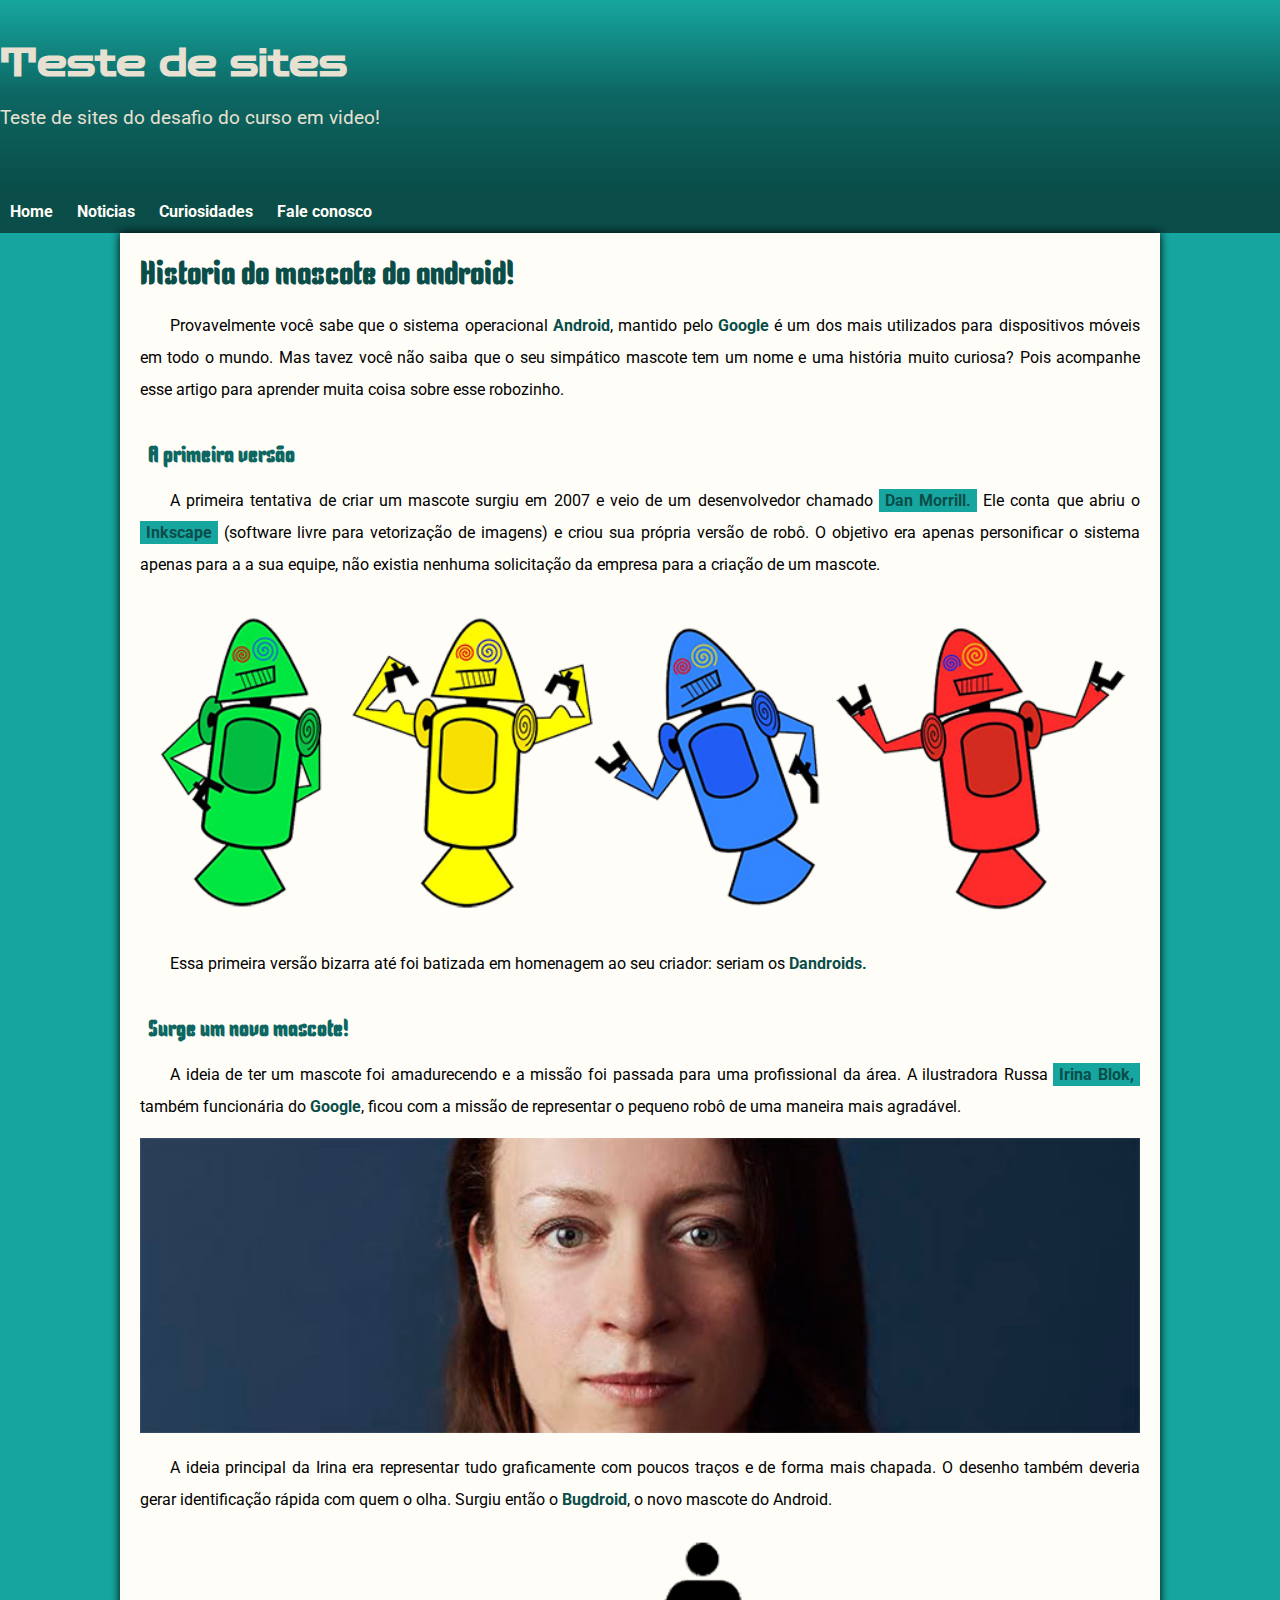
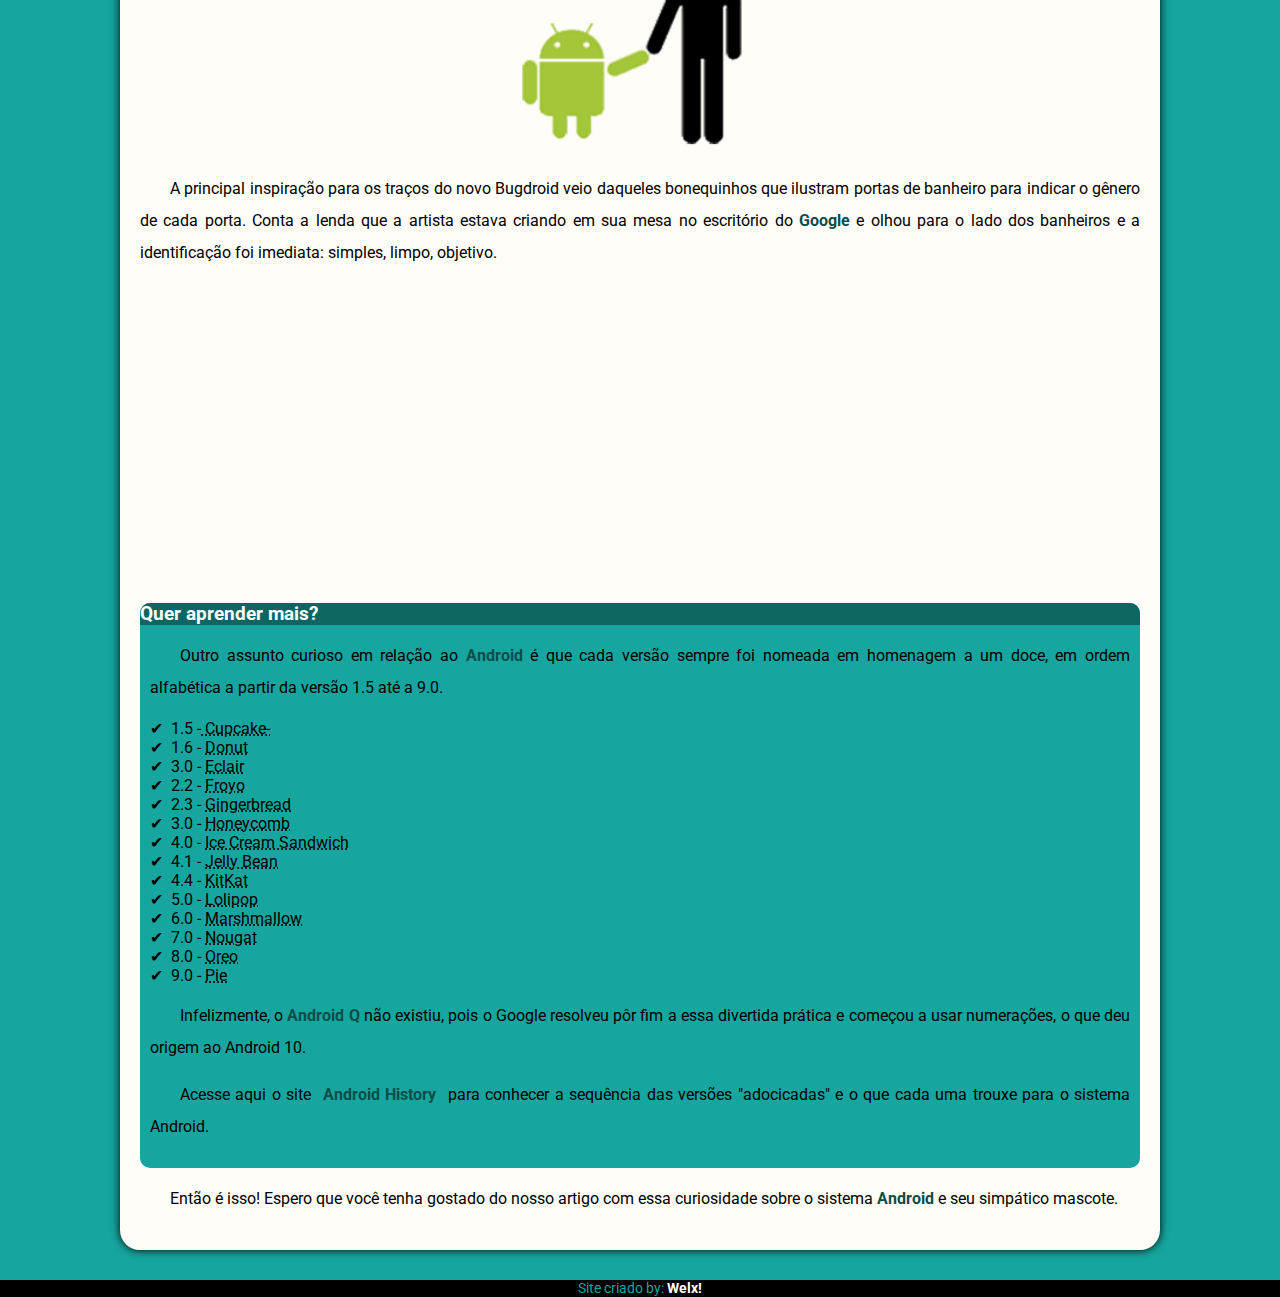
==== android.html @ 0cb6a04d "q" ====
<!DOCTYPE html>
<html lang="pt-br">
<head>
        <meta charset="UTF-8">
	<meta name="viewport" content="width=device-width, initial-scale=1.0">
                  
	<title>HISTORIA DO ANDROID</title>
	<link rel="shortcut icon" href="/imagens/favicon.png" type="image/png">
	<link rel="preconnect" href="https://fonts.googleapis.com"><link rel="preconnect" href="https://fonts.gstatic.com" crossorigin><link href="https://fonts.googleapis.com/css2?family=Kenia&family=Rubik+Distressed&display=swap" rel="stylesheet">
	<link rel="stylesheet" href="/estilos/style.css">

</head>
<body>
	

	<header>
		<h1>Teste de sites</h1>
		<p>Teste de sites do desafio do curso em video!</p>
	</header>

	<nav>
		<a href="#">Home</a>
		<a href="#">Noticias</a>
		<a href="#">Curiosidades</a>
		<a href="#">Fale conosco</a>
	</nav>
	
	<main>
		<article>
			<h1>Historia do mascote do android!</h1>
			<p>   Provavelmente você sabe que o sistema operacional <strong>Android</strong>, mantido pelo <strong>Google</strong> é um dos mais utilizados para dispositivos móveis em todo o mundo. Mas tavez você não saiba que o seu simpático mascote tem um nome e uma história muito curiosa? Pois acompanhe esse artigo para aprender muita coisa sobre esse robozinho.</p>
			<br>
			<h2> A primeira versão </h2>
			<p>A primeira tentativa de criar um mascote surgiu em 2007 e veio de um desenvolvedor chamado <a href="https://androidcommunity.com/dan-morrill-shows-us-the-android-mascot-that-almost-was-20130103/" target="_blank">Dan Morrill.</a> Ele conta que abriu o <a href=https://inkscape.org/pt-br/ target="_blank">Inkscape</a> (software livre para vetorização de imagens) e criou sua própria versão de robô. O objetivo era apenas personificar o sistema apenas para a a sua equipe, não existia nenhuma solicitação da empresa para a criação de um mascote.</p>

			<picture>
				<source media="(max-widht: 800px)" srcset="/imagens/dan-droids-pq.png">
				<img src="/imagens/dan-droids.png" alt="Primeiro mascote do android">
			</picture>

			<p> Essa primeira versão bizarra até foi batizada em homenagem ao seu criador: seriam os <strong>Dandroids.</strong></p>
			<br>
			<h2>Surge um novo mascote!</h2>
			<p> A ideia de ter um mascote foi amadurecendo e a missão foi passada para uma profissional da área. A ilustradora Russa <a href="https://www.irinablok.com/android" target="blank">Irina Blok,</a> também funcionária do <strong>Google</strong>, ficou com a missão de representar o pequeno robô de uma maneira mais agradável.</p>

			<picture>

				<source media="(max-width: 800px)" srcset="/imagens/irina-blok-pq.jpg">

				<img src="/imagens/irina-blok.jpg" alt="Irina Blok, criadora do Bugdroid">
			</picture>

			<p> A ideia principal da Irina era representar tudo graficamente com poucos traços e de forma mais chapada. O desenho também deveria gerar identificação rápida com quem o olha. Surgiu então o <strong>Bugdroid</strong>, o novo mascote do Android.</p>

			<img src="/imagens/bugdroid.png" class="pequena"  alt="Bugdroid">

			<p> A principal inspiração para os traços do novo Bugdroid veio daqueles bonequinhos que ilustram portas de banheiro para indicar o gênero de cada porta. Conta a lenda que a artista estava criando em sua mesa no escritório do <strong>Google</strong> e olhou para o lado dos banheiros e a identificação foi imediata: simples, limpo, objetivo.</p>

			<iframe width="560" height="315" src="https://www.youtube.com/embed/l2UDgpLz20M" title="YouTube video player" frameborder="0" allow="accelerometer; autoplay; clipboard-write; encrypted-media; gyroscope; picture-in-picture" allowfullscreen></iframe>
		
			<aside>
				<h3>Quer aprender mais?</h3>

				<p>Outro assunto curioso em relação ao <strong>Android</strong> é que cada versão sempre foi nomeada em homenagem a um doce, em ordem alfabética a partir da versão 1.5 até a 9.0.</p>
				
				<ul>
					<li>1.5 -<abbr title="bolo de copo"> Cupcake-</abbr></li>
					<li>1.6 - <abbr title="rosquinha">Donut</abbr></li> 
					<li>3.0 - <abbr title="bomba">Eclair</abbr></li>
					<li>2.2 - <abbr title="iogurte congelado">Froyo</abbr></li>
					<li>2.3 - <abbr title="biscoito de gengibre">Gingerbread</abbr></li>
					<li>3.0 - <abbr title="favo de mel">Honeycomb</abbr></li>
					<li>4.0 - <abbr title="sanduiche de sorvete">Ice Cream Sandwich</abbr></li>
					<li>4.1 - <abbr title="jujuba">Jelly Bean</abbr></li>
					<li>4.4 - <abbr title="kitkat">KitKat</abbr></li>
					<li>5.0 - <abbr title="pirulito">Lolipop</abbr></li>
					<li>6.0 - <abbr title="marshmallow">Marshmallow</abbr></li>
					<li>7.0 - <abbr title="torrone">Nougat</abbr></li>
					<li>8.0 - <abbr title="oreo">Oreo</abbr></li>
					<li>9.0 - <abbr title="torta">Pie</abbr></li>

					<p>Infelizmente, o <strong>Android Q</strong> não existiu, pois o Google resolveu pôr fim a essa divertida prática e começou a usar numerações, o que deu origem ao Android 10.</p>


					<p>Acesse aqui o site <a href="https://www.android.com/intl/en_uk/history/#/donut" target="blank">Android History</a> para conhecer a sequência das versões "adocicadas" e o que cada uma trouxe para o sistema Android.</p>

			</aside>

			<p>Então é isso! Espero que você tenha gostado do nosso artigo com essa curiosidade sobre o sistema <strong>Android</strong> e seu simpático mascote.</p>

		</article>	
	</main>
	<footer>
		Site criado by: <a href="https://iamwelx.github.io/portfolio/" target="_blank">Welx!</a>
	</footer>

<body>
</html>
---- estilos/style.css ----
@charset "UTF-8";

@import url('https://fonts.googleapis.com/css2?family=Creepster&family=Kenia&family=Roboto:ital,wght@0,100;0,300;0,400;0,500;0,700;0,900;1,100;1,300;1,400;1,500;1,700;1,900&family=Rubik+Distressed&family=Zen+Dots&display=swap'); 

* {
	margin: 0px;
	padding: 0px;

}
body { 
	background-color: #16A69F; 
	font-family: 'Roboto', sans-serif;

}


header {
	color: #E8E0D1;
	min-height: 150px;
	padding-top: 40px;
	background-image: linear-gradient(to bottom, #16A69F, #0D6662, #0A4D49);
}
 
header > h1 {
	font-family: 'Zen Dots', cursive;
	margin-bottom: 20px;
	font-size: 2.4em;

}

header > p {
	font-size: 1.2em;
	text-align: justify;


}

nav { 
	background-color: #0A4D49;
	padding: 12px;
	padding-left: 0px;
	
}

nav > a {
	color: #FFFDF7;
	padding: 10px;
	text-decoration: none;
	font-weight: bolder;
}

nav > a:hover {
	background-color: #16A69F;
	color: #0A4D49;
	border-radius: 15px;

}

main {
	background-color: #FFFDF7;
	min-width: 280px;
	max-width: 1000px;
	margin: auto;
	padding: 20px;
	box-shadow: 0px 0px 10px black;
	margin-bottom: 30px;
	border-bottom-left-radius: 20px;
	border-bottom-right-radius: 20px;
}

main img {
	width: 100%;

}

main img.pequena {
	max-width: 350px;
	display: block;
	margin: auto;

}

main h1 {
	color: #0A4D49;
	font-family: 'Kenia', cursive;

}

main h2 {
	font-size: 1.4em;
        color: #0D6662;
	font-family: 'Kenia', cursive;
	text-indent: 8px;


}

main p {
        margin: 15px 0px;
	text-align: justify;
	text-indent: 30px;
	font-size: 1em;
	line-height: 2em;

}

main strong {
	color: #0A4D49;
	font-weight: bold;

}

main a {
	text-decoration: none;
	font-weight: bold;
	background-color: #16A69F;
	color: #0A4D49;
	padding: 2px 6px;

}

main a:hover {
	text-decoration: underline;




}
               
iframe {
	width: 100%;
	
}

aside {
	background-color: #16A69F;
	padding: 10px;
	border-radius: 10px;

}

aside > h3 {
	background-color: #0D6662;
	color: #FFFDF7;
	padding 15px;
	margin: -10px -10px 0px -10px;
	border-radius: 10px 10px 0px 0px;


}

aside > ul {
	list-style-type: '\2714\00A0\00A0';
	list-style-position: inside;

}

footer {                
	background-color: black;
	text-align: center;                    
	padding: 5px;
	color: #16A69F;
	font-size: 0.9em; 
}

footer a {
	color: white;
	font-weight: bold;
	text-decoration: none;
}

footer a:hover {
	text-decoration: underline;
	color: #16A69F; 

}
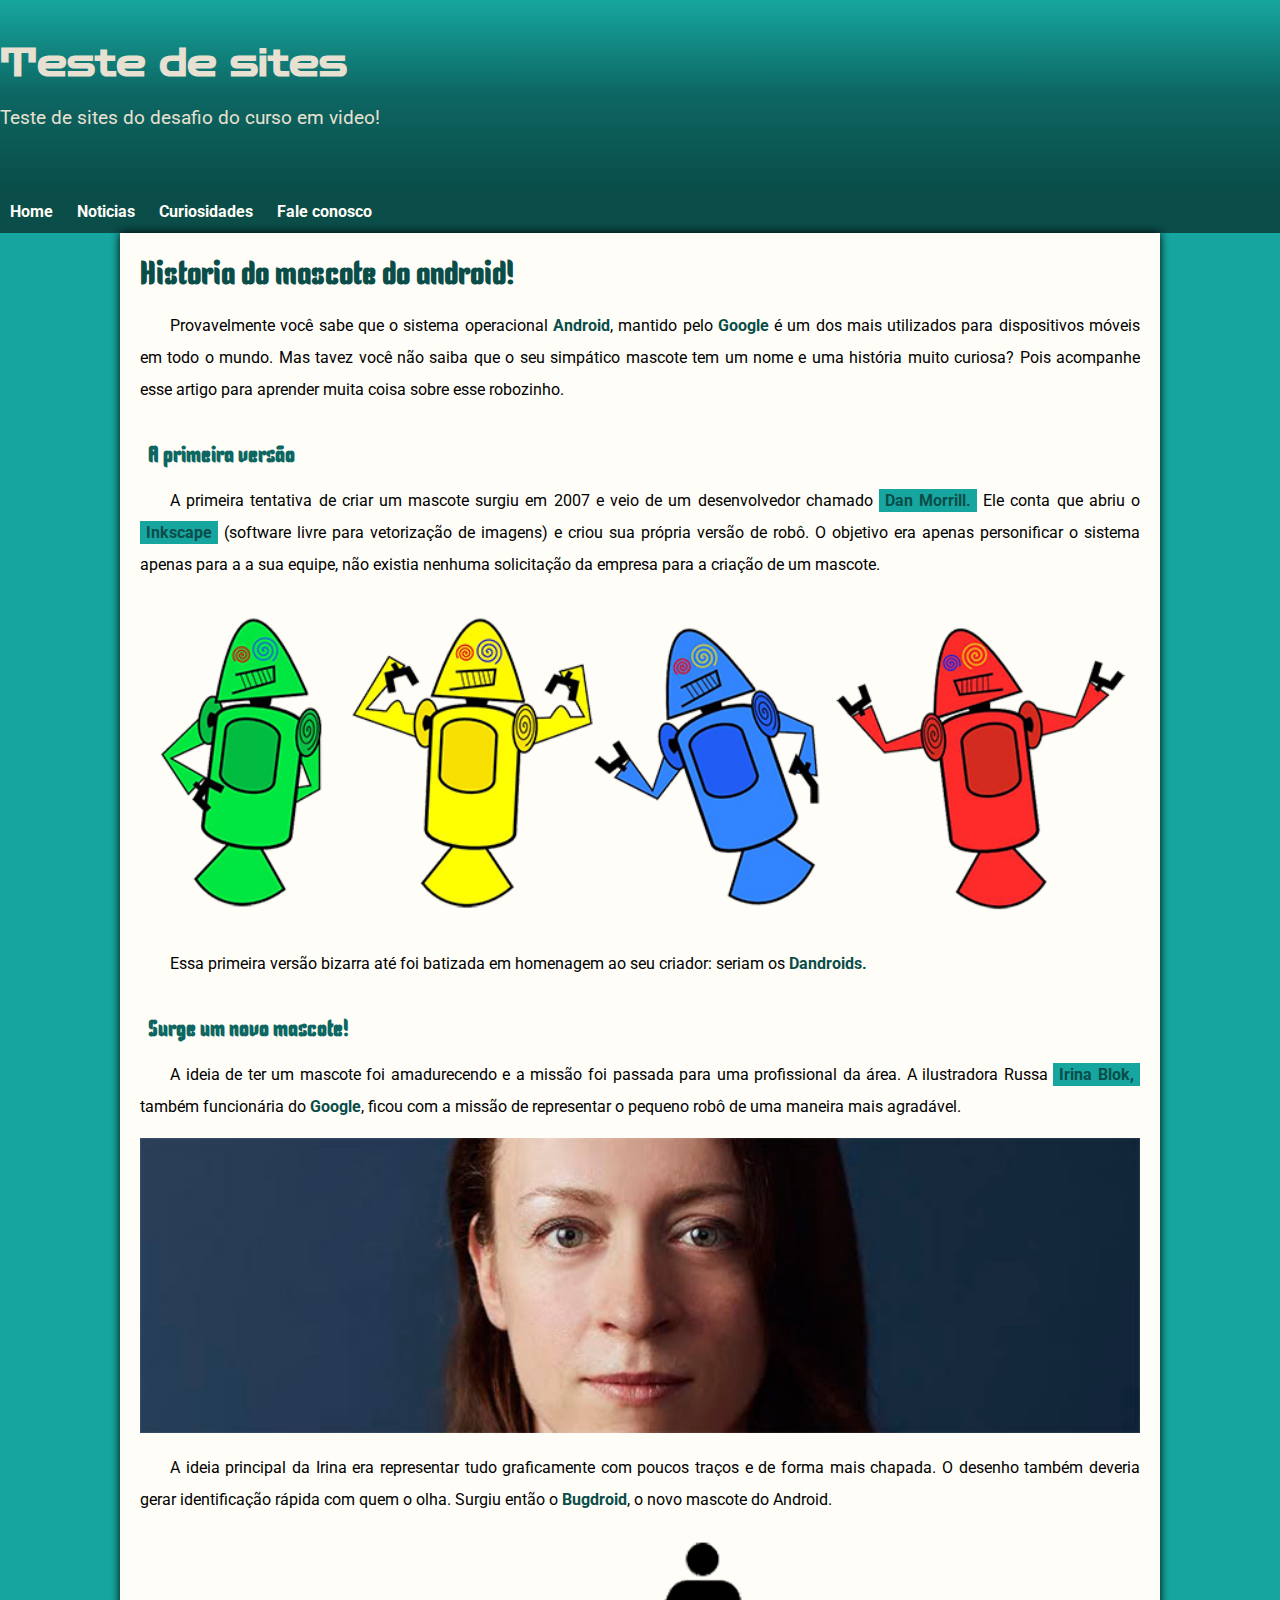
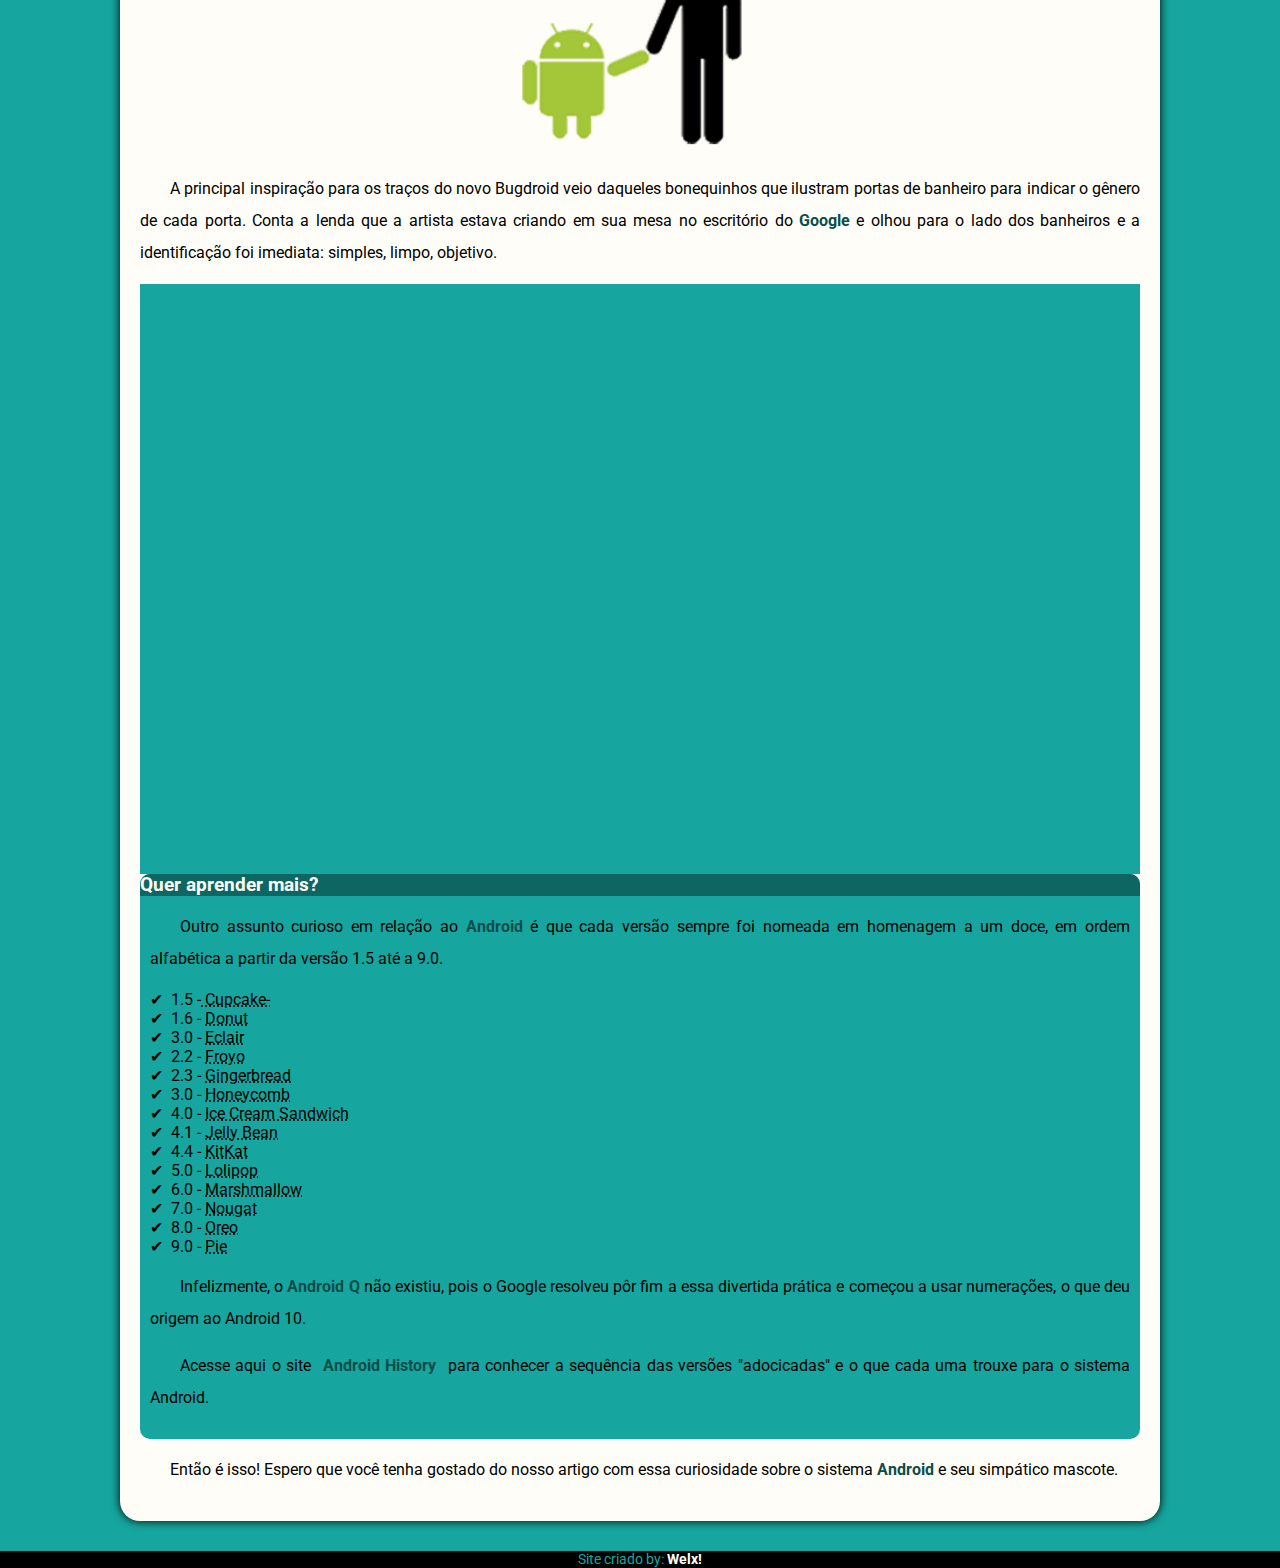
==== commit 4d8b1790: "i" ====
--- a/android.html
+++ b/android.html
@@ -55,9 +55,11 @@
 			<img src="/imagens/bugdroid.png" class="pequena"  alt="Bugdroid">
 
 			<p> A principal inspiração para os traços do novo Bugdroid veio daqueles bonequinhos que ilustram portas de banheiro para indicar o gênero de cada porta. Conta a lenda que a artista estava criando em sua mesa no escritório do <strong>Google</strong> e olhou para o lado dos banheiros e a identificação foi imediata: simples, limpo, objetivo.</p>
-
-			<iframe width="560" height="315" src="https://www.youtube.com/embed/l2UDgpLz20M" title="YouTube video player" frameborder="0" allow="accelerometer; autoplay; clipboard-write; encrypted-media; gyroscope; picture-in-picture" allowfullscreen></iframe>
-		
+			
+			<div class="video">
+				<iframe width="560" height="315" src="https://www.youtube.com/embed/l2UDgpLz20M" title="YouTube video player" frameborder="0" allow="accelerometer; autoplay; clipboard-write; encrypted-media; gyroscope; picture-in-picture" allowfullscreen></iframe>
+			</div>
+				
 			<aside>
 				<h3>Quer aprender mais?</h3>
 
--- a/estilos/style.css
+++ b/estilos/style.css
@@ -127,9 +127,23 @@
 
 }
                
-iframe {
-	width: 100%;
+div.video {
+	background-color: #16A69F; 
+	position: relative;
+	padding-bottom: 59%;
 	
+
+
+
+}
+
+div.video > iframe {
+	position: absolute;
+	width: 90%;
+	height: 90%;
+
+
+
 }
 
 aside {
